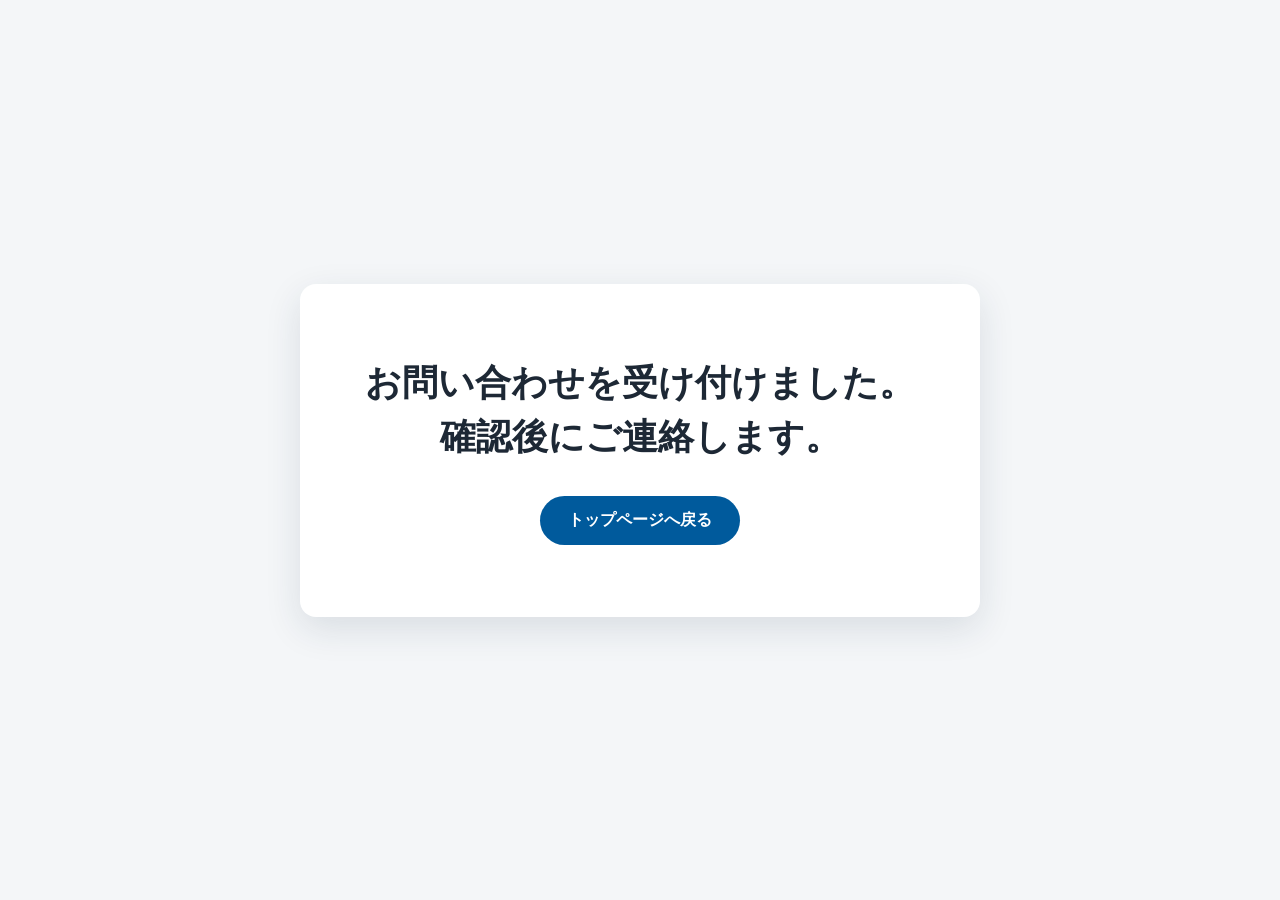
==== contact-thanks.html @ 37559ef1 "Add contact form confirmation page" ====
<!DOCTYPE html>
<html lang="ja">
<head>
  <meta charset="UTF-8">
  <meta name="viewport" content="width=device-width, initial-scale=1.0">
  <meta name="robots" content="noindex,follow">
  <title>Contact received | Osaka Esports Union</title>
  <style>
    :root { color-scheme: light; }
    * { box-sizing: border-box; }
    body { margin: 0; min-height: 100vh; display: grid; place-items: center; padding: 24px; background: #f4f6f8; color: #1d2835; font-family: -apple-system, BlinkMacSystemFont, "Hiragino Kaku Gothic ProN", "Yu Gothic", Meiryo, sans-serif; }
    main { width: min(100%, 680px); padding: clamp(36px, 7vw, 72px) clamp(24px, 6vw, 64px); text-align: center; background: #fff; border-radius: 16px; box-shadow: 0 12px 36px rgba(24, 49, 77, .12); }
    h1 { margin: 0; font-size: clamp(24px, 4vw, 36px); line-height: 1.5; white-space: pre-line; }
    a { display: inline-block; margin-top: 32px; padding: 14px 28px; border-radius: 999px; background: #005a9c; color: #fff; font-weight: 700; text-decoration: none; }
    a:hover, a:focus-visible { background: #00416f; }
  </style>
</head>
<body>
  <main><h1 id="message"></h1><a href="./index.html">トップページへ戻る</a></main>
  <script>document.getElementById("message").textContent = "\u304a\u554f\u3044\u5408\u308f\u305b\u3092\u53d7\u3051\u4ed8\u3051\u307e\u3057\u305f\u3002\u000a\u78ba\u8a8d\u5f8c\u306b\u3054\u9023\u7d61\u3057\u307e\u3059\u3002";</script>
</body>
</html>
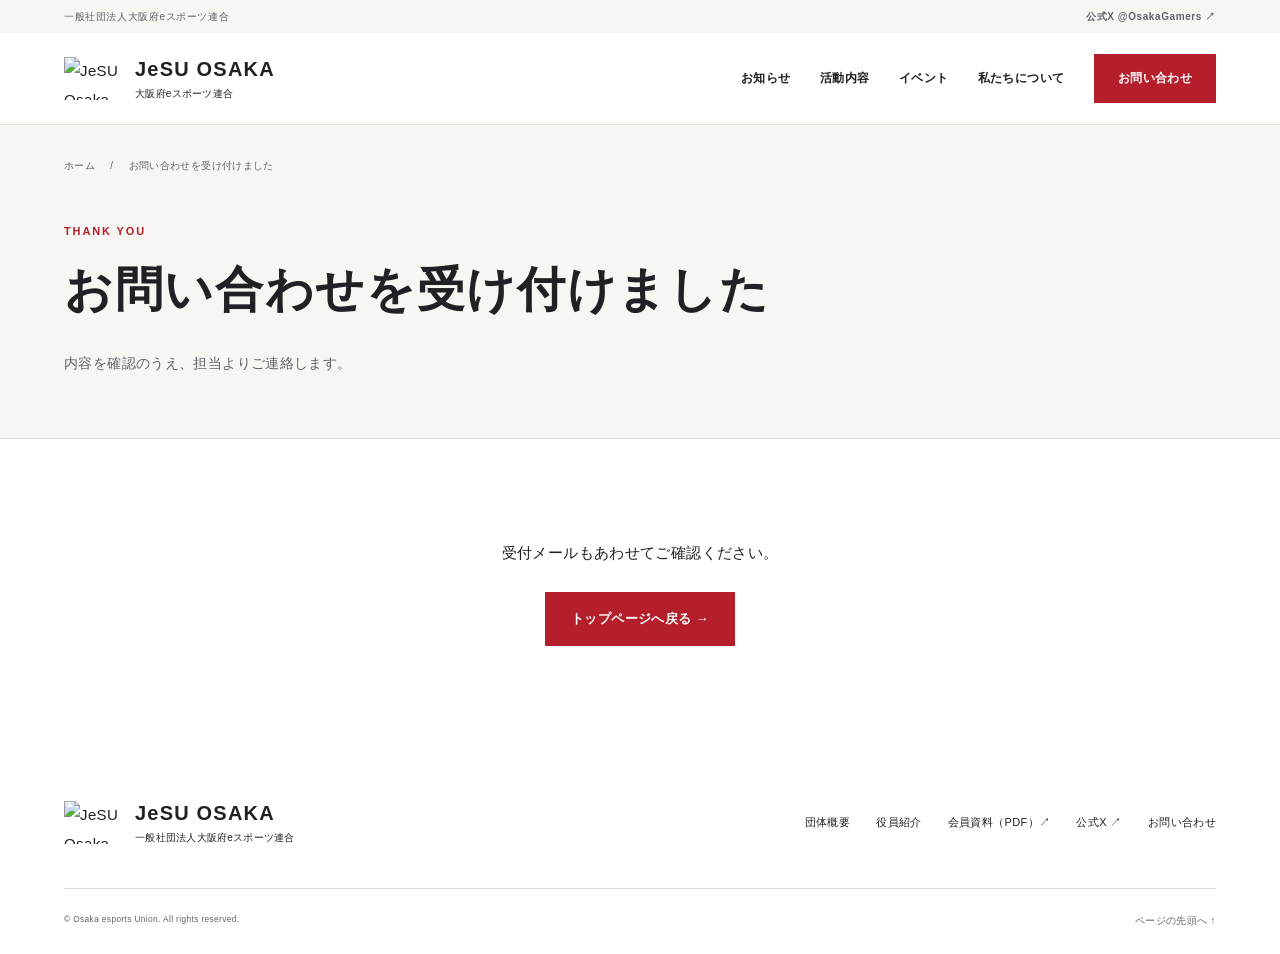
==== commit 207f54fb: "Publish approved JeSU Osaka v15 preview Deploy the reviewed static artifact from source 5e6a16c to t" ====
--- a/contact-thanks.html
+++ b/contact-thanks.html
@@ -1,22 +1,123 @@
-<!DOCTYPE html>
+<!doctype html>
 <html lang="ja">
-<head>
-  <meta charset="UTF-8">
-  <meta name="viewport" content="width=device-width, initial-scale=1.0">
-  <meta name="robots" content="noindex,follow">
-  <title>Contact received | Osaka Esports Union</title>
-  <style>
-    :root { color-scheme: light; }
-    * { box-sizing: border-box; }
-    body { margin: 0; min-height: 100vh; display: grid; place-items: center; padding: 24px; background: #f4f6f8; color: #1d2835; font-family: -apple-system, BlinkMacSystemFont, "Hiragino Kaku Gothic ProN", "Yu Gothic", Meiryo, sans-serif; }
-    main { width: min(100%, 680px); padding: clamp(36px, 7vw, 72px) clamp(24px, 6vw, 64px); text-align: center; background: #fff; border-radius: 16px; box-shadow: 0 12px 36px rgba(24, 49, 77, .12); }
-    h1 { margin: 0; font-size: clamp(24px, 4vw, 36px); line-height: 1.5; white-space: pre-line; }
-    a { display: inline-block; margin-top: 32px; padding: 14px 28px; border-radius: 999px; background: #005a9c; color: #fff; font-weight: 700; text-decoration: none; }
-    a:hover, a:focus-visible { background: #00416f; }
-  </style>
-</head>
-<body>
-  <main><h1 id="message"></h1><a href="./index.html">トップページへ戻る</a></main>
-  <script>document.getElementById("message").textContent = "\u304a\u554f\u3044\u5408\u308f\u305b\u3092\u53d7\u3051\u4ed8\u3051\u307e\u3057\u305f\u3002\u000a\u78ba\u8a8d\u5f8c\u306b\u3054\u9023\u7d61\u3057\u307e\u3059\u3002";</script>
-</body>
-</html>+  <head>
+    <meta charset="utf-8" />
+    <meta name="viewport" content="width=device-width, initial-scale=1" />
+    <title>お問い合わせ受付 | JeSU大阪</title>
+    <meta
+      name="description"
+      content="JeSU大阪へのお問い合わせを受け付けました。"
+    />
+    <meta name="robots" content="noindex,nofollow" />
+    <meta name="theme-color" content="#b51e2b" />
+    <link rel="icon" href="./assets/mark.png" />
+    <link
+      rel="canonical"
+      href="https://www.jesu-osaka.jp/contact-thanks.html"
+    />
+    <meta property="og:title" content="お問い合わせ受付 | JeSU大阪" />
+    <meta
+      property="og:description"
+      content="JeSU大阪へのお問い合わせを受け付けました。"
+    />
+    <meta property="og:type" content="website" />
+    <meta property="og:locale" content="ja_JP" />
+    <meta property="og:site_name" content="JeSU大阪" />
+    <meta
+      property="og:url"
+      content="https://www.jesu-osaka.jp/contact-thanks.html"
+    />
+    <meta
+      property="og:image"
+      content="https://www.jesu-osaka.jp/assets/genscramble-talk-osaka-20260131.jpg"
+    />
+    <meta name="twitter:card" content="summary_large_image" />
+    <link rel="stylesheet" href="./styles.css" />
+    <script src="./site.js" defer></script>
+  </head>
+  <body id="top">
+    <a class="skip-link" href="#main">本文へ移動</a>
+    <div class="utility">
+      <span>一般社団法人大阪府eスポーツ連合</span
+      ><a href="https://x.com/OsakaGamers" target="_blank" rel="noopener"
+        >公式X @OsakaGamers <span aria-hidden="true">↗</span></a
+      >
+    </div>
+    <header class="site-header">
+      <a class="brand" href="./index.html" aria-label="JeSU Osaka ホーム"
+        ><img
+          src="./assets/logo.png"
+          width="58"
+          height="43"
+          alt="JeSU Osaka"
+        /><span
+          ><strong>JeSU OSAKA</strong><small>大阪府eスポーツ連合</small></span
+        ></a
+      >
+      <nav class="nav" aria-label="メインメニュー">
+        <a href="./news.html">お知らせ</a
+        ><a href="./index.html#activities">活動内容</a
+        ><a href="./events.html">イベント</a
+        ><a href="./index.html#about">私たちについて</a
+        ><a href="./contact.html">お問い合わせ</a>
+      </nav>
+      <details class="mobile-menu">
+        <summary>メニュー <span aria-hidden="true">＋</span></summary>
+        <nav aria-label="モバイルメニュー">
+          <a href="./news.html">お知らせ</a
+          ><a href="./index.html#activities">活動内容</a
+          ><a href="./events.html">イベント</a
+          ><a href="./index.html#about">私たちについて</a
+          ><a href="./contact.html">お問い合わせ</a>
+        </nav>
+      </details>
+    </header>
+    <main id="main">
+      <section class="page-hero">
+        <div class="container">
+          <a class="breadcrumb" href="./index.html">ホーム</a
+          ><span class="breadcrumb-separator" aria-hidden="true"> / </span
+          ><span class="breadcrumb-current">お問い合わせを受け付けました</span>
+          <p class="eyebrow">THANK YOU</p>
+          <h1>お問い合わせを受け付けました</h1>
+          <p class="lead">内容を確認のうえ、担当よりご連絡します。</p>
+        </div>
+      </section>
+      <section class="section thanks-body">
+        <p>受付メールもあわせてご確認ください。</p>
+        <a class="button primary" href="./index.html">トップページへ戻る →</a>
+      </section>
+    </main>
+    <footer class="footer">
+      <div class="footer-main">
+        <a class="brand" href="./index.html"
+          ><img
+            src="./assets/logo.png"
+            width="58"
+            height="43"
+            alt="JeSU Osaka"
+          /><span
+            ><strong>JeSU OSAKA</strong
+            ><small>一般社団法人大阪府eスポーツ連合</small></span
+          ></a
+        >
+        <nav aria-label="フッターメニュー">
+          <a href="./index.html#about">団体概要</a
+          ><a href="./index.html#members">役員紹介</a
+          ><a
+            href="./assets/documents/jesu-osaka-guide.pdf"
+            target="_blank"
+            rel="noopener"
+            >会員資料（PDF）↗</a
+          ><a href="https://x.com/OsakaGamers" target="_blank" rel="noopener"
+            >公式X ↗</a
+          ><a href="./contact.html">お問い合わせ</a>
+        </nav>
+      </div>
+      <div class="footer-bottom">
+        <small>© Osaka esports Union. All rights reserved.</small
+        ><a href="#top">ページの先頭へ ↑</a>
+      </div>
+    </footer>
+  </body>
+</html>
--- a/styles.css
+++ b/styles.css
@@ -0,0 +1,2168 @@
+:root {
+  --ink: #202025;
+  --muted: #626169;
+  --red: #b51e2b;
+  --blue: #a51927;
+  --line: #dfddda;
+  --paper: #f7f6f3;
+  --soft: #f3f2ef;
+  --shadow: none;
+  --max: 1180px;
+  --gutter: clamp(22px, 5vw, 72px);
+  color-scheme: light;
+}
+* {
+  box-sizing: border-box;
+}
+html {
+  scroll-behavior: smooth;
+  scroll-padding-top: 110px;
+}
+body {
+  margin: 0;
+  color: var(--ink);
+  background: #fff;
+  font-family:
+    -apple-system, BlinkMacSystemFont, "Hiragino Kaku Gothic ProN", "Yu Gothic",
+    Meiryo, sans-serif;
+  font-size: 15px;
+  line-height: 1.9;
+  letter-spacing: 0.025em;
+  -webkit-font-smoothing: antialiased;
+}
+a {
+  color: inherit;
+  text-decoration: none;
+}
+button,
+input,
+textarea,
+select {
+  font: inherit;
+}
+button,
+a,
+summary,
+input,
+select,
+textarea {
+  -webkit-tap-highlight-color: transparent;
+}
+a,
+button,
+summary {
+  touch-action: manipulation;
+}
+a:focus-visible,
+button:focus-visible,
+summary:focus-visible,
+input:focus-visible,
+textarea:focus-visible,
+select:focus-visible {
+  outline: 3px solid var(--red);
+  outline-offset: 5px;
+}
+a:hover {
+  color: var(--red);
+}
+img {
+  display: block;
+  max-width: 100%;
+  height: auto;
+}
+h1,
+h2,
+h3,
+p,
+figure {
+  margin: 0;
+}
+h1,
+h2,
+h3 {
+  line-height: 1.55;
+  letter-spacing: 0.035em;
+  overflow-wrap: break-word;
+}
+h1,
+h2 {
+  font-weight: 750;
+}
+p + p {
+  margin-top: 1em;
+}
+h3 + p {
+  margin-top: 12px;
+}
+h2 {
+  font-size: clamp(26px, 3.1vw, 38px);
+}
+h3 {
+  font-size: 20px;
+}
+main {
+  min-height: 55vh;
+}
+section[id],
+div[id],
+article[id] {
+  scroll-margin-top: 110px;
+}
+::selection {
+  background: #f3c7cc;
+}
+.skip-link {
+  position: fixed;
+  top: 0;
+  left: 20px;
+  padding: 12px 22px;
+  background: var(--red);
+  color: #fff;
+  transform: translateY(-150%);
+  z-index: 100;
+}
+.skip-link:focus {
+  transform: translateY(0);
+}
+.container {
+  width: min(var(--max), calc(100% - var(--gutter) * 2));
+  margin: auto;
+}
+.section {
+  max-width: calc(var(--max) + var(--gutter) * 2);
+  padding: 100px var(--gutter);
+  margin: auto;
+}
+.eyebrow {
+  font-family: Arial, sans-serif;
+  font-size: 11px;
+  font-weight: 750;
+  letter-spacing: 0.17em;
+  line-height: 1.5;
+  color: var(--red);
+  margin-bottom: 18px;
+}
+.lead {
+  color: var(--muted);
+  line-height: 2.05;
+}
+.utility {
+  display: flex;
+  justify-content: space-between;
+  align-items: center;
+  gap: 16px;
+  padding: 7px var(--gutter);
+  background: var(--paper);
+  font-size: 10px;
+  letter-spacing: 0.06em;
+  color: var(--muted);
+}
+.utility a {
+  font-family: Arial, sans-serif;
+  font-weight: 600;
+}
+.site-header {
+  min-height: 92px;
+  display: flex;
+  align-items: center;
+  justify-content: space-between;
+  gap: 28px;
+  padding: 16px var(--gutter);
+  background: rgba(255, 255, 255, 0.97);
+  border-bottom: 1px solid var(--line);
+  position: sticky;
+  top: 0;
+  z-index: 20;
+}
+.brand {
+  display: flex;
+  align-items: center;
+  gap: 13px;
+  flex-shrink: 0;
+}
+.brand img {
+  width: 58px;
+  height: 43px;
+  object-fit: contain;
+}
+.brand strong {
+  display: block;
+  font:
+    800 20px/1.3 Arial,
+    sans-serif;
+  letter-spacing: 0.06em;
+}
+.brand small {
+  display: block;
+  font-size: 10px;
+  line-height: 1.6;
+  margin-top: 4px;
+  font-weight: 500;
+  letter-spacing: 0.025em;
+}
+.nav {
+  display: flex;
+  align-items: center;
+  gap: clamp(18px, 2.3vw, 34px);
+  font-size: 12px;
+  font-weight: 650;
+  white-space: nowrap;
+}
+.nav a {
+  padding: 10px 0;
+}
+.nav a:last-child {
+  padding: 13px 24px;
+  background: var(--red);
+  color: #fff;
+}
+.nav a:last-child:hover {
+  background: #8d1420;
+}
+.mobile-menu {
+  display: none;
+}
+.button {
+  display: inline-flex;
+  align-items: center;
+  justify-content: space-between;
+  gap: 32px;
+  min-height: 54px;
+  padding: 15px 25px;
+  font-size: 13px;
+  line-height: 1.5;
+  font-weight: 650;
+  letter-spacing: 0.03em;
+  border: 1px solid transparent;
+  border-radius: 0;
+  cursor: pointer;
+  transition:
+    background 0.2s,
+    color 0.2s;
+}
+.button.primary {
+  color: #fff;
+  background: var(--red);
+}
+.button.primary:hover {
+  background: #8d1420;
+}
+.button.outline {
+  border-color: var(--line);
+  background: transparent;
+}
+.button.outline:hover {
+  border-color: var(--red);
+}
+.button.light {
+  background: #fff;
+  color: var(--ink);
+}
+.button.light:hover {
+  background: #eee;
+}
+.button:disabled {
+  background: #e7e5e3;
+  color: #6b6868;
+  cursor: not-allowed;
+}
+.text-link {
+  display: inline-flex;
+  align-items: center;
+  gap: 24px;
+  min-height: 44px;
+  font-size: 12px;
+  font-weight: 650;
+  line-height: 1.65;
+}
+.text-link span {
+  font-size: 19px;
+  font-weight: 400;
+}
+.hero {
+  max-width: calc(var(--max) + var(--gutter) * 2);
+  margin: auto;
+  padding: 64px var(--gutter) 60px;
+  display: grid;
+  grid-template-columns: 1fr 1.06fr;
+  gap: 50px;
+  align-items: center;
+}
+.hero h1 {
+  font-size: clamp(32px, 3.25vw, 48px);
+  line-height: 1.62;
+  letter-spacing: 0.025em;
+  margin: 0 0 24px;
+  white-space: nowrap;
+}
+.hero h1 span {
+  color: var(--red);
+}
+.hero .eyebrow {
+  margin-bottom: 24px;
+}
+.hero .lead {
+  font-size: 14px;
+  line-height: 2.1;
+}
+.hero-actions {
+  display: flex;
+  align-items: center;
+  flex-wrap: wrap;
+  gap: 26px;
+  margin-top: 30px;
+}
+.hero-visual {
+  position: relative;
+  padding-bottom: 42px;
+}
+.hero-visual:before {
+  content: "";
+  position: absolute;
+  top: 28px;
+  right: -20px;
+  bottom: 20px;
+  left: 28px;
+  background: var(--paper);
+  z-index: -1;
+}
+.hero-visual > img {
+  width: 100%;
+  height: 385px;
+  object-fit: cover;
+  object-position: 50% 50%;
+}
+.hero-visual figcaption {
+  display: flex;
+  align-items: center;
+  justify-content: space-between;
+  gap: 16px;
+  padding-top: 17px;
+  font-size: 10px;
+  color: var(--muted);
+}
+.hero-visual figcaption span:first-child {
+  font-family: Arial, sans-serif;
+  font-size: 11px;
+  font-weight: 700;
+  letter-spacing: 0.13em;
+  color: var(--red);
+}
+.quick-links {
+  max-width: var(--max);
+  margin: 0 auto;
+  display: grid;
+  grid-template-columns: repeat(3, minmax(0, 1fr));
+  border-top: 1px solid var(--line);
+  border-bottom: 1px solid var(--line);
+}
+.quick-links a {
+  position: relative;
+  display: grid;
+  gap: 5px;
+  padding: 25px 30px 25px 0;
+}
+.quick-links a + a {
+  padding-left: 30px;
+  border-left: 1px solid var(--line);
+}
+.quick-links span {
+  font:
+    10px/1.5 Arial,
+    sans-serif;
+  letter-spacing: 0.13em;
+  color: var(--muted);
+}
+.quick-links strong {
+  font-size: 15px;
+  font-weight: 650;
+}
+.quick-links b {
+  position: absolute;
+  top: 36px;
+  right: 28px;
+  font-size: 20px;
+  font-weight: 400;
+}
+.section-heading {
+  display: flex;
+  align-items: end;
+  justify-content: space-between;
+  gap: 36px;
+  margin-bottom: 38px;
+}
+.section-heading p:not(.eyebrow) {
+  max-width: 370px;
+  color: var(--muted);
+  font-size: 13px;
+}
+.section-heading .eyebrow {
+  margin-bottom: 10px;
+}
+.news-list {
+  border-top: 1px solid var(--line);
+}
+.news-row {
+  display: grid;
+  grid-template-columns: 100px 94px 1fr 24px;
+  gap: 24px;
+  align-items: center;
+  padding: 25px 0;
+  border-bottom: 1px solid var(--line);
+}
+.news-row:hover {
+  background: var(--paper);
+}
+.news-row time {
+  font:
+    12px/1.6 Arial,
+    sans-serif;
+  color: var(--muted);
+  letter-spacing: 0.03em;
+}
+.news-row h3 {
+  font-size: 14px;
+  font-weight: 600;
+  line-height: 1.8;
+}
+.tag {
+  display: inline-block;
+  width: fit-content;
+  padding: 4px 12px;
+  background: #f8e9eb;
+  color: var(--red);
+  font-size: 10px;
+  line-height: 1.8;
+  white-space: nowrap;
+}
+.tag.neutral {
+  background: var(--paper);
+  color: var(--muted);
+}
+.row-arrow {
+  font-size: 20px;
+  font-weight: 400;
+}
+.purpose {
+  background: var(--paper);
+  padding: 86px 0;
+}
+.purpose-layout {
+  display: grid;
+  grid-template-columns: 1fr 1fr;
+  gap: 80px;
+}
+.purpose h2 {
+  line-height: 1.9;
+  font-size: clamp(27px, 2.8vw, 36px);
+}
+.purpose-copy {
+  padding-top: 4px;
+}
+.purpose-copy > p:first-child {
+  font-weight: 650;
+  font-size: 17px;
+}
+.purpose-copy > p:nth-child(2) {
+  color: var(--muted);
+  font-size: 14px;
+  margin-top: 24px;
+  line-height: 2.2;
+}
+.purpose-copy .text-link {
+  margin-top: 20px;
+}
+.activity-grid {
+  display: grid;
+  grid-template-columns: repeat(3, minmax(0, 1fr));
+  gap: 48px 32px;
+}
+.activity-card {
+  display: flex;
+  flex-direction: column;
+  min-width: 0;
+}
+.activity-card > img {
+  width: 100%;
+  height: 190px;
+  object-fit: cover;
+  background: var(--paper);
+}
+.activity-card > div {
+  padding-top: 20px;
+}
+.activity-card .target {
+  font-size: 10px;
+  color: var(--red);
+  margin-bottom: 8px;
+  font-weight: 650;
+}
+.activity-card h3 {
+  font-size: 18px;
+}
+.activity-card p:last-child {
+  font-size: 12px;
+  line-height: 2;
+  color: var(--muted);
+  margin-top: 12px;
+}
+.section-bottom {
+  display: flex;
+  justify-content: center;
+  margin-top: 48px;
+}
+.events-section {
+  background: var(--paper);
+}
+.event-feature {
+  display: grid;
+  grid-template-columns: 0.55fr 1.4fr;
+  background: #fff;
+  padding: 48px;
+  gap: 48px;
+  position: relative;
+}
+.event-feature:before {
+  content: "";
+  position: absolute;
+  top: 0;
+  left: 0;
+  width: 4px;
+  height: 100%;
+  background: var(--red);
+}
+.event-date {
+  display: flex;
+  flex-direction: column;
+  justify-content: center;
+  align-items: center;
+  border-right: 1px solid var(--line);
+  padding-right: 40px;
+  color: var(--red);
+  font-family: Arial, sans-serif;
+}
+.event-date > span:first-child {
+  font-size: 16px;
+  letter-spacing: 0.14em;
+}
+.event-date strong {
+  font-size: 66px;
+  font-weight: 500;
+  letter-spacing: -0.025em;
+  line-height: 1.45;
+}
+.event-date > span:last-child {
+  font-size: 10px;
+  letter-spacing: 0.08em;
+  white-space: nowrap;
+}
+.event-description h3 {
+  font-size: 26px;
+  margin: 14px 0 16px;
+}
+.event-description > p {
+  font-size: 13px;
+  color: var(--muted);
+  max-width: 590px;
+}
+.event-facts {
+  display: grid;
+  gap: 5px;
+  margin: 20px 0 14px;
+  font-size: 12px;
+}
+.event-facts div {
+  display: flex;
+  gap: 20px;
+}
+.event-facts dt {
+  color: var(--muted);
+  min-width: 42px;
+}
+.event-facts dd {
+  margin: 0;
+}
+.event-intake {
+  border-top: 1px solid var(--line);
+  margin-top: 35px;
+  padding-top: 30px;
+  display: flex;
+  align-items: center;
+  justify-content: space-between;
+  gap: 30px;
+}
+.event-intake h3,
+.event-intake h2 {
+  font-size: 16px;
+}
+.event-intake p {
+  font-size: 12px;
+  color: var(--muted);
+  margin-top: 8px;
+}
+.event-intake .text-link {
+  white-space: nowrap;
+}
+.connection-grid {
+  display: grid;
+  grid-template-columns: repeat(3, minmax(0, 1fr));
+  gap: 40px;
+}
+.connection-grid article {
+  border-top: 1px solid var(--line);
+  padding-top: 24px;
+}
+.number {
+  display: block;
+  font:
+    12px Arial,
+    sans-serif;
+  color: var(--red);
+  margin-bottom: 22px;
+}
+.connection-grid h3 {
+  font-size: 18px;
+}
+.connection-grid p {
+  color: var(--muted);
+  font-size: 13px;
+}
+.connection-grid .text-link {
+  margin-top: 20px;
+}
+.about-section {
+  background: var(--paper);
+}
+.about-layout {
+  display: grid;
+  grid-template-columns: 1.2fr 1fr;
+  gap: 60px;
+}
+.about-list {
+  margin: 0;
+}
+.about-list div {
+  display: grid;
+  grid-template-columns: 100px 1fr;
+  gap: 20px;
+  padding: 20px 0;
+  border-bottom: 1px solid var(--line);
+  font-size: 12px;
+}
+.about-list div:first-child {
+  border-top: 1px solid var(--line);
+}
+.about-list dt {
+  color: var(--muted);
+}
+.about-list dd {
+  margin: 0;
+  overflow-wrap: anywhere;
+}
+.about-list a {
+  border-bottom: 1px solid #aaa;
+}
+.about-card {
+  background: #fff;
+  padding: 36px;
+  display: flex;
+  flex-direction: column;
+  align-items: start;
+}
+.about-card h3 {
+  font-size: 25px;
+  line-height: 1.75;
+}
+.about-card p:not(.eyebrow) {
+  color: var(--muted);
+  font-size: 12px;
+  margin-top: 18px;
+}
+.about-card .button {
+  margin: 24px 0 8px;
+}
+.members-heading {
+  margin-top: 90px;
+  margin-bottom: 32px;
+}
+.members-heading .eyebrow {
+  margin-bottom: 10px;
+}
+.members-heading h2 {
+  font-size: 26px;
+}
+.member-grid {
+  display: grid;
+  grid-template-columns: repeat(4, minmax(0, 1fr));
+  gap: 28px;
+}
+.member-grid article {
+  min-width: 0;
+}
+.member-grid img {
+  width: 100%;
+  aspect-ratio: 1;
+  height: auto;
+  object-fit: cover;
+  object-position: 50% 30%;
+  margin-bottom: 20px;
+}
+.member-grid h3 {
+  font-size: 18px;
+}
+.member-grid .role {
+  color: var(--red);
+  font-size: 10px;
+  margin-top: 5px;
+}
+.member-grid p:last-child {
+  font-size: 11px;
+  line-height: 1.9;
+  margin-top: 14px;
+  color: var(--muted);
+}
+.contact-band {
+  padding: 74px var(--gutter);
+  display: flex;
+  justify-content: space-between;
+  align-items: center;
+  gap: 50px;
+  background: var(--red);
+  color: #fff;
+}
+.contact-band > div {
+  margin-left: max(0px, calc((100% - var(--max)) / 2));
+}
+.contact-band > .button {
+  margin-right: max(0px, calc((100% - var(--max)) / 2));
+  min-width: 210px;
+  flex-shrink: 0;
+}
+.contact-band .eyebrow {
+  color: #fff;
+  opacity: 0.85;
+}
+.contact-band h2 {
+  font-size: clamp(27px, 3vw, 38px);
+  line-height: 1.75;
+}
+.contact-band p:last-child {
+  font-size: 12px;
+  margin-top: 20px;
+}
+.footer {
+  padding: 54px var(--gutter) 24px;
+}
+.footer-main,
+.footer-bottom {
+  max-width: var(--max);
+  margin: auto;
+  display: flex;
+  justify-content: space-between;
+  align-items: center;
+  gap: 36px;
+}
+.footer-main nav {
+  display: flex;
+  flex-wrap: wrap;
+  gap: 16px 26px;
+  font-size: 11px;
+}
+.footer-main .brand small {
+  max-width: 210px;
+}
+.footer-bottom {
+  margin-top: 42px;
+  padding-top: 22px;
+  border-top: 1px solid var(--line);
+  font:
+    10px/1.9 Arial,
+    sans-serif;
+  color: var(--muted);
+}
+.footer-bottom a {
+  font-family: inherit;
+  font-size: 10px;
+}
+.page-hero {
+  background: var(--paper);
+  padding: 25px 0 60px;
+  border-bottom: 1px solid var(--line);
+}
+.breadcrumb,
+.breadcrumb-current,
+.breadcrumb-separator {
+  font-size: 10px;
+  color: var(--muted);
+}
+.breadcrumb-separator {
+  margin: 0 12px;
+}
+.page-hero .eyebrow {
+  margin-top: 44px;
+  margin-bottom: 14px;
+}
+.page-hero h1 {
+  font-size: clamp(30px, 4vw, 48px);
+}
+.page-hero .lead {
+  margin-top: 22px;
+  max-width: 720px;
+  font-size: 14px;
+}
+.archive-event {
+  border-top: 1px solid var(--line);
+  padding: 36px 0;
+}
+.archive-meta {
+  display: flex;
+  gap: 22px;
+  align-items: center;
+  margin-bottom: 18px;
+}
+.archive-meta time {
+  font:
+    12px Arial,
+    sans-serif;
+  color: var(--muted);
+}
+.archive-event h3 {
+  font-size: 21px;
+  margin-bottom: 15px;
+}
+.archive-event p {
+  font-size: 13px;
+  color: var(--muted);
+  max-width: 900px;
+  line-height: 2.1;
+}
+.archive-event a {
+  display: inline-flex;
+  min-height: 44px;
+  align-items: center;
+  color: var(--red);
+  font-size: 12px;
+  margin-top: 18px;
+}
+.past-events {
+  padding-top: 0;
+}
+.contact-grid {
+  display: grid;
+  grid-template-columns: minmax(0, 1.55fr) minmax(0, 1fr);
+  gap: 70px;
+  align-items: start;
+}
+.form-card h2 {
+  font-size: 25px;
+}
+.form-lead {
+  font-size: 12px;
+  color: var(--muted);
+  margin-top: 14px;
+  margin-bottom: 28px;
+}
+.native-form label {
+  display: block;
+  font-size: 13px;
+  font-weight: 650;
+  margin-bottom: 24px;
+}
+.req {
+  color: var(--red);
+}
+.native-form input,
+.native-form select,
+.native-form textarea {
+  display: block;
+  width: 100%;
+  padding: 13px 16px;
+  margin-top: 9px;
+  border: 1px solid #ccc9c6;
+  border-radius: 0;
+  background: #fff;
+  color: var(--ink);
+  font-size: 16px;
+  font-weight: 400;
+  line-height: 1.65;
+}
+.native-form textarea {
+  min-height: 190px;
+  resize: vertical;
+}
+.native-form .hp {
+  position: absolute;
+  left: -9999px;
+  width: 1px;
+  height: 1px;
+  opacity: 0;
+}
+.contact-routes {
+  padding: 28px 32px;
+  background: var(--paper);
+  display: grid;
+  gap: 28px;
+}
+.contact-routes article + article {
+  padding-top: 28px;
+  border-top: 1px solid var(--line);
+}
+.contact-routes article > span {
+  font:
+    10px Arial,
+    sans-serif;
+  letter-spacing: 0.12em;
+  color: var(--red);
+}
+.contact-routes h3 {
+  font-size: 16px;
+  margin: 10px 0;
+}
+.contact-routes p {
+  color: var(--muted);
+  font-size: 12px;
+  line-height: 2;
+}
+.route-link {
+  display: inline-flex;
+  min-height: 44px;
+  align-items: center;
+  font-size: 12px;
+  font-weight: 650;
+  color: var(--red);
+  margin-top: 8px;
+}
+#contact-form-message {
+  padding: 16px;
+  background: var(--paper);
+  margin: 24px 0 0;
+}
+.thanks-body {
+  min-height: 240px;
+  text-align: center;
+}
+.thanks-body .button {
+  margin-top: 24px;
+}
+.article-hero {
+  background: var(--paper);
+  padding: 44px var(--gutter) 60px;
+}
+.article-hero-inner {
+  max-width: 900px;
+  margin: auto;
+}
+.back-link {
+  display: inline-flex;
+  min-height: 44px;
+  align-items: center;
+  font-size: 11px;
+  color: var(--muted);
+  margin-bottom: 30px;
+}
+.article-kicker {
+  font:
+    11px Arial,
+    sans-serif;
+  letter-spacing: 0.14em;
+  color: var(--red);
+  margin-bottom: 20px;
+}
+.article-hero h1 {
+  font-size: clamp(28px, 3.7vw, 44px);
+}
+.article-subtitle {
+  font-size: 16px;
+  color: var(--muted);
+  margin-top: 24px;
+}
+.article-meta {
+  display: flex;
+  flex-wrap: wrap;
+  gap: 10px 24px;
+  font-size: 11px;
+  color: var(--muted);
+  margin-top: 26px;
+}
+.article-kv {
+  margin-top: 40px;
+  background: #fff;
+  padding: 30px;
+}
+.article-kv img {
+  width: 100%;
+  height: auto;
+}
+.article-body {
+  max-width: 950px;
+  margin: auto;
+  padding: 70px var(--gutter) 100px;
+}
+.article-lead {
+  font-size: 17px;
+  line-height: 2;
+}
+.article-summary-list {
+  display: grid;
+  grid-template-columns: repeat(3, 1fr);
+  gap: 24px;
+  margin: 30px 0 48px;
+  padding: 24px 0;
+  border-top: 1px solid var(--line);
+  border-bottom: 1px solid var(--line);
+  font-size: 13px;
+}
+.article-summary-list dt {
+  color: var(--muted);
+  font-size: 10px;
+}
+.article-summary-list dd {
+  margin: 6px 0 0;
+}
+.article-content section {
+  margin-top: 48px;
+}
+.article-content h2 {
+  font-size: 24px;
+  margin-bottom: 24px;
+  padding-left: 18px;
+  border-left: 3px solid var(--red);
+}
+.article-content p,
+.article-content li {
+  font-size: 14px;
+  color: var(--muted);
+  line-height: 2.15;
+}
+.article-pillars {
+  display: grid;
+  grid-template-columns: repeat(3, 1fr);
+  gap: 20px;
+}
+.article-pillars > div {
+  padding: 24px 20px;
+  background: var(--paper);
+}
+.article-pillars h3 {
+  font-size: 16px;
+}
+.article-pillars p {
+  font-size: 12px;
+}
+.article-links {
+  display: grid;
+  gap: 12px;
+}
+.article-links a {
+  color: var(--red);
+  font-size: 12px;
+  text-decoration: underline;
+  text-underline-offset: 4px;
+  overflow-wrap: anywhere;
+}
+@media (min-width: 1600px) {
+  .hero {
+    padding-top: 85px;
+    padding-bottom: 80px;
+  }
+  .hero-visual > img {
+    height: 440px;
+  }
+}
+@media (max-width: 1200px) {
+  .nav {
+    gap: 18px;
+  }
+  .nav a:last-child {
+    padding: 12px 18px;
+  }
+  .quick-links {
+    margin-left: var(--gutter);
+    margin-right: var(--gutter);
+  }
+  .hero {
+    gap: 32px;
+  }
+  .hero h1 {
+    font-size: clamp(28px, 3.25vw, 40px);
+  }
+  .hero-visual > img {
+    height: 355px;
+  }
+  .brand strong {
+    font-size: 18px;
+  }
+  .brand small {
+    font-size: 9px;
+  }
+  .brand img {
+    width: 52px;
+    height: 39px;
+  }
+  .brand {
+    gap: 10px;
+  }
+  .section-heading {
+    gap: 25px;
+  }
+  .section-heading > p {
+    max-width: 290px;
+  }
+  .event-feature {
+    padding: 36px;
+    gap: 32px;
+  }
+  .event-date strong {
+    font-size: 54px;
+  }
+  .event-date {
+    padding-right: 25px;
+  }
+  .member-grid {
+    gap: 20px;
+  }
+}
+@media (max-width: 960px) {
+  .nav {
+    display: none;
+  }
+  .site-header {
+    min-height: 80px;
+    padding: 16px var(--gutter);
+  }
+  .mobile-menu {
+    display: block;
+    position: relative;
+    margin-left: auto;
+  }
+  .mobile-menu summary {
+    display: flex;
+    align-items: center;
+    gap: 16px;
+    font-size: 12px;
+    font-weight: 650;
+    cursor: pointer;
+    list-style: none;
+    min-height: 44px;
+  }
+  .mobile-menu summary::-webkit-details-marker {
+    display: none;
+  }
+  .mobile-menu summary span {
+    font-size: 22px;
+    font-weight: 400;
+  }
+  .mobile-menu[open] summary span {
+    transform: rotate(45deg);
+  }
+  .mobile-menu nav {
+    position: absolute;
+    top: 55px;
+    right: 0;
+    width: min(330px, calc(100vw - var(--gutter) * 2));
+    padding: 15px 24px;
+    background: #fff;
+    border: 1px solid var(--line);
+    box-shadow: 0 12px 30px #0000000f;
+  }
+  .mobile-menu nav a {
+    display: block;
+    min-height: 48px;
+    padding: 13px 0;
+    font-size: 13px;
+    border-bottom: 1px solid var(--line);
+  }
+  .mobile-menu nav a:last-child {
+    border-bottom: 0;
+    color: var(--red);
+  }
+  .hero {
+    gap: 28px;
+  }
+  .hero h1 {
+    font-size: 29px;
+  }
+  .hero .lead {
+    font-size: 12px;
+  }
+  .hero-visual > img {
+    height: 330px;
+  }
+  .hero-actions {
+    gap: 18px;
+  }
+  .hero-actions .button {
+    padding: 14px 18px;
+    gap: 20px;
+  }
+  .hero-visual figcaption {
+    font-size: 8px;
+    gap: 7px;
+  }
+  .hero-visual figcaption span:first-child {
+    font-size: 9px;
+  }
+  .quick-links strong {
+    font-size: 12px;
+  }
+  .quick-links a {
+    padding-right: 25px;
+  }
+  .quick-links a + a {
+    padding-left: 20px;
+  }
+  .quick-links b {
+    right: 10px;
+    font-size: 16px;
+  }
+  .purpose-layout {
+    gap: 45px;
+  }
+  .activity-grid {
+    grid-template-columns: repeat(2, minmax(0, 1fr));
+  }
+  .section {
+    padding-top: 76px;
+    padding-bottom: 76px;
+  }
+  .section-heading > p {
+    max-width: 240px;
+    font-size: 12px;
+  }
+  .connection-grid {
+    gap: 25px;
+  }
+  .connection-grid h3 {
+    font-size: 16px;
+  }
+  .about-layout {
+    gap: 32px;
+    grid-template-columns: 1fr 1fr;
+  }
+  .about-card {
+    padding: 28px;
+  }
+  .about-card h3 {
+    font-size: 22px;
+  }
+  .about-list div {
+    grid-template-columns: 72px 1fr;
+    gap: 12px;
+  }
+  .contact-grid {
+    gap: 35px;
+    grid-template-columns: 1.3fr 1fr;
+  }
+  .footer-main {
+    align-items: start;
+  }
+  .footer-main nav {
+    max-width: 300px;
+    gap: 12px 20px;
+  }
+  .contact-band {
+    gap: 35px;
+  }
+  .event-description h3 {
+    font-size: 23px;
+  }
+  .article-pillars {
+    grid-template-columns: 1fr;
+  }
+  .past-events {
+    padding-top: 0;
+  }
+}
+@media (max-width: 700px) {
+  :root {
+    --gutter: 23px;
+  }
+  html {
+    scroll-padding-top: 92px;
+  }
+  body {
+    font-size: 14px;
+  }
+  .utility {
+    font-size: 9px;
+    padding-top: 6px;
+    padding-bottom: 6px;
+  }
+  .utility > span {
+    font-size: 8px;
+    letter-spacing: 0;
+  }
+  .utility a {
+    font-size: 9px;
+  }
+  .site-header {
+    min-height: 76px;
+    padding-top: 14px;
+    padding-bottom: 14px;
+    gap: 18px;
+  }
+  .brand img {
+    width: 49px;
+    height: 37px;
+  }
+  .brand strong {
+    font-size: 18px;
+  }
+  .brand small {
+    font-size: 9px;
+    margin-top: 3px;
+  }
+  .mobile-menu summary {
+    font-size: 11px;
+    gap: 12px;
+  }
+  .hero {
+    grid-template-columns: 1fr;
+    padding-top: 40px;
+    padding-bottom: 30px;
+    gap: 34px;
+  }
+  .hero h1 {
+    font-size: clamp(27px, 7.4vw, 46px);
+    line-height: 1.65;
+    white-space: normal;
+    margin-bottom: 20px;
+  }
+  .hero .eyebrow {
+    font-size: 10px;
+    margin-bottom: 18px;
+  }
+  .hero .lead {
+    font-size: 12px;
+    line-height: 2.1;
+  }
+  .hero-actions {
+    margin-top: 25px;
+    gap: 24px;
+  }
+  .hero-visual {
+    padding-bottom: 20px;
+    margin-right: 10px;
+  }
+  .hero-visual > img {
+    height: auto;
+    aspect-ratio: 1.55;
+    object-fit: cover;
+  }
+  .hero-visual:before {
+    right: -10px;
+    left: 15px;
+    top: 15px;
+    bottom: 4px;
+  }
+  .hero-visual figcaption {
+    padding-top: 12px;
+    font-size: 9px;
+  }
+  .hero-visual figcaption span:first-child {
+    font-size: 10px;
+  }
+  .quick-links {
+    grid-template-columns: 1fr;
+  }
+  .quick-links a,
+  .quick-links a + a {
+    padding: 17px 30px 17px 0;
+    border-left: 0;
+    display: grid;
+    grid-template-columns: 115px 1fr;
+    gap: 12px;
+    align-items: center;
+  }
+  .quick-links a + a {
+    border-top: 1px solid var(--line);
+  }
+  .quick-links span {
+    font-size: 8px;
+    letter-spacing: 0.08em;
+  }
+  .quick-links strong {
+    font-size: 12px;
+  }
+  .quick-links b {
+    top: 18px;
+    right: 0;
+  }
+  .section {
+    padding-top: 58px;
+    padding-bottom: 58px;
+  }
+  .section-heading {
+    align-items: start;
+    flex-wrap: wrap;
+    gap: 18px;
+    margin-bottom: 28px;
+  }
+  .section-heading h2 {
+    font-size: 25px;
+    line-height: 1.7;
+  }
+  .section-heading > p {
+    max-width: 100%;
+    font-size: 12px;
+  }
+  .section-heading > .text-link {
+    margin-top: -8px;
+    min-height: 36px;
+  }
+  .eyebrow {
+    font-size: 10px;
+    margin-bottom: 12px;
+  }
+  .news-row {
+    grid-template-columns: 92px 1fr 18px;
+    gap: 10px 12px;
+    padding: 21px 0;
+  }
+  .news-row time {
+    font-size: 11px;
+  }
+  .news-row h3 {
+    grid-column: 1/3;
+    grid-row: 2;
+    font-size: 13px;
+    line-height: 1.85;
+  }
+  .news-row .row-arrow {
+    grid-column: 3;
+    grid-row: 1/3;
+  }
+  .tag {
+    font-size: 9px;
+  }
+  .purpose {
+    padding: 58px 0;
+  }
+  .purpose-layout {
+    grid-template-columns: 1fr;
+    gap: 32px;
+  }
+  .purpose h2 {
+    font-size: 27px;
+    line-height: 1.8;
+  }
+  .purpose-copy {
+    padding: 0;
+  }
+  .purpose-copy > p:first-child {
+    font-size: 16px;
+  }
+  .purpose-copy > p:nth-child(2) {
+    font-size: 12px;
+  }
+  .activity-grid {
+    gap: 32px 18px;
+  }
+  .activity-card > img {
+    height: auto;
+    aspect-ratio: 1.4;
+    min-height: 0;
+  }
+  .activity-card > div {
+    padding-top: 15px;
+  }
+  .activity-card h3 {
+    font-size: 15px;
+    line-height: 1.75;
+  }
+  .activity-card .target {
+    font-size: 9px;
+    line-height: 1.7;
+    min-height: 15px;
+  }
+  .activity-card p:last-child {
+    font-size: 11px;
+    line-height: 1.9;
+    margin-top: 9px;
+  }
+  .section-bottom {
+    margin-top: 32px;
+  }
+  .event-feature {
+    grid-template-columns: 1fr;
+    gap: 25px;
+    padding: 28px;
+  }
+  .event-date {
+    display: flex;
+    flex-direction: row;
+    justify-content: start;
+    align-items: baseline;
+    flex-wrap: wrap;
+    gap: 12px;
+    border-right: 0;
+    border-bottom: 1px solid var(--line);
+    padding: 0 0 18px;
+  }
+  .event-date > span:first-child {
+    font-size: 12px;
+  }
+  .event-date strong {
+    font-size: 42px;
+  }
+  .event-date > span:last-child {
+    font-size: 9px;
+  }
+  .event-description h3 {
+    font-size: 22px;
+    margin: 10px 0 15px;
+  }
+  .event-description > p {
+    font-size: 12px;
+  }
+  .event-facts {
+    font-size: 11px;
+    gap: 8px;
+  }
+  .event-facts div {
+    gap: 12px;
+  }
+  .event-facts dd {
+    flex: 1;
+  }
+  .event-intake {
+    flex-direction: column;
+    align-items: start;
+    gap: 12px;
+    padding-top: 25px;
+    margin-top: 25px;
+  }
+  .event-intake h3 {
+    font-size: 15px;
+  }
+  .event-intake p {
+    font-size: 11px;
+  }
+  .connection-grid {
+    grid-template-columns: 1fr;
+    gap: 28px;
+  }
+  .connection-grid article {
+    padding-top: 20px;
+  }
+  .connection-grid h3 {
+    font-size: 17px;
+  }
+  .connection-grid .number {
+    margin-bottom: 14px;
+  }
+  .connection-grid p {
+    font-size: 12px;
+  }
+  .connection-grid .text-link {
+    margin-top: 8px;
+  }
+  .about-layout {
+    grid-template-columns: 1fr;
+    gap: 28px;
+  }
+  .about-list div {
+    font-size: 11px;
+    grid-template-columns: 78px 1fr;
+    gap: 14px;
+    padding: 17px 0;
+  }
+  .about-card {
+    padding: 28px;
+  }
+  .about-card h3 {
+    font-size: 25px;
+  }
+  .members-heading {
+    margin-top: 50px;
+  }
+  .member-grid {
+    grid-template-columns: repeat(2, minmax(0, 1fr));
+    gap: 30px 20px;
+  }
+  .member-grid img {
+    margin-bottom: 15px;
+  }
+  .member-grid h3 {
+    font-size: 16px;
+  }
+  .member-grid p:last-child {
+    font-size: 10px;
+    margin-top: 10px;
+  }
+  .member-grid .role {
+    font-size: 10px;
+  }
+  .contact-band {
+    padding-top: 48px;
+    padding-bottom: 48px;
+    flex-direction: column;
+    align-items: start;
+    gap: 25px;
+  }
+  .contact-band h2 {
+    font-size: 24px;
+  }
+  .contact-band p:last-child {
+    font-size: 11px;
+    line-height: 2;
+  }
+  .contact-band > .button {
+    min-width: 200px;
+  }
+  .footer {
+    padding-top: 38px;
+  }
+  .footer-main {
+    flex-direction: column;
+    gap: 28px;
+  }
+  .footer-main nav {
+    font-size: 11px;
+    gap: 12px 24px;
+    max-width: none;
+  }
+  .footer-bottom {
+    margin-top: 30px;
+    gap: 15px;
+    font-size: 9px;
+    align-items: start;
+  }
+  .footer-bottom a {
+    white-space: nowrap;
+    font-size: 9px;
+  }
+  .page-hero {
+    padding-top: 18px;
+    padding-bottom: 42px;
+  }
+  .page-hero .eyebrow {
+    margin-top: 32px;
+  }
+  .page-hero h1 {
+    font-size: 29px;
+  }
+  .page-hero .lead {
+    font-size: 12px;
+    margin-top: 18px;
+  }
+  .past-events {
+    padding-top: 0;
+  }
+  .archive-event h3 {
+    font-size: 18px;
+  }
+  .archive-event p {
+    font-size: 12px;
+  }
+  .contact-grid {
+    grid-template-columns: 1fr;
+    gap: 45px;
+  }
+  .form-card h2 {
+    font-size: 23px;
+  }
+  .contact-routes {
+    padding: 28px;
+  }
+  .native-form input,
+  .native-form select,
+  .native-form textarea {
+    font-size: 16px;
+  }
+  .form-submit .button {
+    width: 100%;
+    justify-content: center;
+  }
+  .article-hero {
+    padding: 24px var(--gutter) 38px;
+  }
+  .article-hero h1 {
+    font-size: 27px;
+    line-height: 1.65;
+  }
+  .article-subtitle {
+    font-size: 13px;
+    margin-top: 18px;
+  }
+  .article-meta {
+    font-size: 10px;
+    gap: 6px;
+  }
+  .article-kv {
+    padding: 15px;
+    margin-top: 25px;
+  }
+  .article-body {
+    padding: 42px var(--gutter) 60px;
+  }
+  .article-summary-list {
+    grid-template-columns: 1fr;
+    gap: 16px;
+    margin-top: 24px;
+    margin-bottom: 32px;
+  }
+  .article-summary-list dd {
+    font-size: 12px;
+  }
+  .article-content h2 {
+    font-size: 22px;
+  }
+  .article-content p,
+  .article-content li {
+    font-size: 12px;
+  }
+  .article-content section {
+    margin-top: 35px;
+  }
+  .article-pillars {
+    gap: 14px;
+  }
+  .thanks-body {
+    text-align: left;
+  }
+  .thanks-body p {
+    font-size: 13px;
+  }
+}
+@media (max-width: 360px) {
+  :root {
+    --gutter: 20px;
+  }
+  .utility {
+    gap: 8px;
+  }
+  .utility > span {
+    font-size: 7px;
+  }
+  .utility a {
+    font-size: 8px;
+  }
+  .hero h1 {
+    font-size: 26px;
+  }
+  .brand strong {
+    font-size: 17px;
+  }
+  .brand small {
+    font-size: 8px;
+  }
+  .hero-actions {
+    gap: 17px;
+  }
+  .activity-grid {
+    grid-template-columns: 1fr;
+  }
+  .activity-card h3 {
+    font-size: 18px;
+  }
+  .activity-card p:last-child {
+    font-size: 12px;
+  }
+  .quick-links a {
+    grid-template-columns: 105px 1fr;
+  }
+  .event-feature {
+    padding: 23px;
+  }
+  .event-date > span:last-child {
+    font-size: 8px;
+  }
+  .event-description h3 {
+    font-size: 21px;
+  }
+}
+@media (prefers-reduced-motion: reduce) {
+  html {
+    scroll-behavior: auto;
+  }
+  *,
+  *:before,
+  *:after {
+    animation-duration: 0.01ms !important;
+    transition: none !important;
+  }
+}
+
+/* Official Osaka event calendar */
+.osaka-calendar {
+  margin-top: 64px;
+  padding-top: 48px;
+  border-top: 1px solid var(--line, #deded8);
+}
+.calendar-intro {
+  font-size: 18px;
+  line-height: 1.8;
+  max-width: 780px;
+}
+.calendar-note,
+.calendar-updated,
+.calendar-legend {
+  font-size: 12px;
+  color: #666;
+  line-height: 1.8;
+}
+.calendar-toolbar {
+  display: flex;
+  align-items: end;
+  justify-content: space-between;
+  gap: 24px;
+  margin: 28px 0 20px;
+}
+.calendar-toolbar[hidden],
+[data-calendar-item][hidden],
+.calendar-empty[hidden] {
+  display: none !important;
+}
+.calendar-month-control {
+  display: flex;
+  gap: 12px;
+  align-items: end;
+}
+.calendar-toolbar label {
+  display: flex;
+  flex-direction: column;
+  gap: 6px;
+  font-size: 12px;
+  font-weight: 700;
+}
+.calendar-toolbar select {
+  border: 1px solid #d9d7d0;
+  background: #fff;
+  color: #222;
+  border-radius: 0;
+  padding: 10px 30px 10px 12px;
+  min-height: 44px;
+  font: inherit;
+  font-size: 14px;
+}
+.calendar-month-control button {
+  width: 44px;
+  height: 44px;
+  border: 1px solid #d9d7d0;
+  background: #fff;
+  font-size: 20px;
+  cursor: pointer;
+}
+.calendar-month-control button:disabled {
+  opacity: 0.3;
+  cursor: default;
+}
+.calendar-layout {
+  display: grid;
+  grid-template-columns: minmax(0, 1.05fr) minmax(0, 1fr);
+  gap: 32px;
+  align-items: start;
+}
+.calendar-table-wrap {
+  position: sticky;
+  top: 115px;
+}
+.calendar-table {
+  width: 100%;
+  table-layout: fixed;
+  border-collapse: collapse;
+  background: #fff;
+  font-variant-numeric: tabular-nums;
+}
+.calendar-table caption {
+  text-align: left;
+  font-size: 23px;
+  font-weight: 700;
+  margin: 0 0 20px;
+}
+.calendar-table th {
+  padding: 12px 0;
+  font-size: 12px;
+  border-bottom: 2px solid #222;
+}
+.calendar-table th:last-child {
+  color: #b51e2b;
+}
+.calendar-table td {
+  vertical-align: top;
+  height: 86px;
+  border: 1px solid #deded8;
+  padding: 7px 4px;
+}
+.calendar-table td.calendar-blank {
+  background: #f5f4f0;
+}
+.calendar-day {
+  display: block;
+  font-size: 14px;
+  font-weight: 600;
+  padding-left: 3px;
+}
+.calendar-day.is-today {
+  background: #b51e2b;
+  color: #fff;
+  border-radius: 50%;
+  width: 25px;
+  height: 25px;
+  display: grid;
+  place-items: center;
+  padding: 0;
+}
+.calendar-marker {
+  display: block;
+  font-size: 9px;
+  line-height: 1.4;
+  margin-top: 7px;
+  color: #b51e2b;
+  overflow-wrap: anywhere;
+}
+.calendar-marker-label {
+  display: block;
+  font-size: 9px;
+  color: #333;
+}
+.calendar-legend {
+  margin-top: 14px;
+}
+.calendar-count {
+  font-size: 12px;
+  font-weight: 700;
+  margin: 0 0 18px;
+}
+.local-event {
+  padding: 24px;
+  background: #f7f6f2;
+  border-top: 3px solid #b51e2b;
+  margin-bottom: 16px;
+  scroll-margin-top: 120px;
+}
+.local-event h3 {
+  font-size: 20px;
+  line-height: 1.55;
+  margin: 14px 0 10px;
+}
+.local-event > p:not(.local-event-date) {
+  font-size: 13px;
+  line-height: 1.8;
+  margin: 0 0 16px;
+}
+.local-event-meta {
+  display: flex;
+  justify-content: space-between;
+  align-items: center;
+  gap: 12px;
+  font-size: 11px;
+}
+.local-event-date {
+  font-size: 20px;
+  font-weight: 700;
+  margin: 18px 0 0;
+  line-height: 1.5;
+}
+.local-event-date span {
+  display: block;
+  font-size: 12px;
+  font-weight: 500;
+}
+.local-event dl {
+  font-size: 12px;
+  line-height: 1.7;
+}
+.local-event dl div {
+  display: grid;
+  grid-template-columns: 6.5em minmax(0, 1fr);
+  gap: 12px;
+  margin-bottom: 8px;
+}
+.local-event dd {
+  margin: 0;
+  min-width: 0;
+  overflow-wrap: anywhere;
+}
+.local-event-footer {
+  display: flex;
+  flex-wrap: wrap;
+  gap: 12px;
+  justify-content: space-between;
+  align-items: center;
+  margin-top: 20px;
+}
+.local-event-footer .text-link {
+  font-size: 13px;
+}
+.local-event-footer small {
+  font-size: 10px;
+  color: #666;
+}
+.calendar-empty {
+  background: #f7f6f2;
+  padding: 28px;
+  line-height: 1.8;
+}
+.report-body {
+  max-width: 820px;
+  margin: 0 auto;
+  padding: 64px 24px;
+}
+.report-body h2 {
+  font-size: 26px;
+  line-height: 1.6;
+  margin: 50px 0 20px;
+}
+.report-body h3 {
+  font-size: 20px;
+  line-height: 1.6;
+  margin: 32px 0 12px;
+}
+.report-body p,
+.report-body li {
+  font-size: 16px;
+  line-height: 2;
+}
+.report-body ul {
+  padding-left: 1.4em;
+}
+.report-body .report-summary {
+  padding: 28px;
+  background: #f7f6f2;
+  border-left: 4px solid #b51e2b;
+}
+.report-body a {
+  color: #a31d2c;
+  text-decoration: underline;
+  text-underline-offset: 4px;
+  overflow-wrap: anywhere;
+}
+.report-date {
+  font-size: 14px;
+  letter-spacing: 0.06em;
+}
+.report-source {
+  padding: 24px;
+  background: #f7f6f2;
+  margin-top: 48px;
+}
+.report-source p,
+.report-source li {
+  font-size: 13px;
+}
+.report-speakers {
+  display: grid;
+  grid-template-columns: repeat(3, 1fr);
+  gap: 14px;
+  margin: 24px 0;
+}
+.report-speakers > div {
+  padding: 20px;
+  border: 1px solid #deded8;
+}
+.report-speakers span {
+  display: block;
+  font-size: 12px;
+  color: #666;
+  line-height: 1.7;
+}
+.report-speakers strong {
+  display: block;
+  font-size: 19px;
+  margin-top: 8px;
+}
+@media (max-width: 900px) {
+  .calendar-layout {
+    grid-template-columns: 1fr;
+    gap: 24px;
+  }
+  .calendar-table-wrap {
+    position: static;
+  }
+  .calendar-table td {
+    height: 74px;
+  }
+  .calendar-toolbar {
+    gap: 16px;
+  }
+  .calendar-marker-label {
+    display: inline;
+    margin-left: 3px;
+  }
+  .calendar-marker {
+    font-size: 10px;
+  }
+}
+@media (max-width: 560px) {
+  .osaka-calendar {
+    margin-top: 42px;
+    padding-top: 32px;
+  }
+  .calendar-toolbar {
+    align-items: stretch;
+    gap: 10px;
+    flex-wrap: wrap;
+  }
+  .calendar-month-control {
+    gap: 8px;
+  }
+  .calendar-category {
+    flex: 1;
+    min-width: 140px;
+  }
+  .calendar-intro {
+    font-size: 15px;
+  }
+  .calendar-table caption {
+    font-size: 20px;
+  }
+  .calendar-table td {
+    height: 62px;
+    padding: 6px 3px;
+  }
+  .calendar-marker-label {
+    display: none;
+  }
+  .calendar-marker {
+    font-size: 12px;
+    text-align: center;
+    margin-top: 6px;
+    min-height: 22px;
+  }
+  .calendar-day {
+    font-size: 12px;
+  }
+  .local-event {
+    padding: 20px;
+  }
+  .local-event h3 {
+    font-size: 18px;
+  }
+  .local-event-date {
+    font-size: 18px;
+  }
+  .report-speakers {
+    grid-template-columns: 1fr;
+  }
+  .report-body {
+    padding: 40px 20px;
+  }
+  .report-body h2 {
+    font-size: 22px;
+  }
+}
+
+.calendar-page-section {padding-top:0;}
+.calendar-page-section > .osaka-calendar {margin-top:0;padding-top:40px;}
+.osaka-calendar {scroll-margin-top:125px;}
+
+.report-photo {margin:40px 0;}
+.report-photo img {display:block;width:100%;height:auto;border-radius:4px;}
+.report-photo figcaption {font-size:12px;line-height:1.8;color:#666;margin-top:12px;}
+.report-topic {padding:24px 0 20px;border-bottom:1px solid #deded8;}
+.report-topic .eyebrow {margin:0 0 8px;color:#b51e2b;}
+.report-topic h3 {margin:0 0 18px;font-size:24px;line-height:1.5;}
+@media(max-width:560px){.report-photo {margin:28px 0;}.report-topic h3 {font-size:21px;}}
+
+.local-event dt {white-space:nowrap;}
+
+/* Month navigation keeps later announcements discoverable. */
+.calendar-month-tabs { display:flex; flex-wrap:wrap; gap:8px; margin:0 0 24px; }
+.calendar-month-tabs[hidden], .calendar-list-scope[hidden] { display:none; }
+.calendar-month-tabs button { border:1px solid #d9d7d0; background:#fff; color:#222; padding:10px 12px; min-height:44px; cursor:pointer; font:inherit; font-size:13px; }
+.calendar-month-tabs button[aria-pressed="true"] { background:#222; color:#fff; border-color:#222; }
+.calendar-list-scope { display:flex; flex-wrap:wrap; align-items:center; gap:12px; font-size:13px; margin-bottom:18px; }
+.calendar-list-scope select { background:#fff; color:#222; border:1px solid #d9d7d0; padding:10px; min-height:44px; font:inherit; max-width:100%; }
+.local-event-reference { background:#f2efea; padding:24px; }
